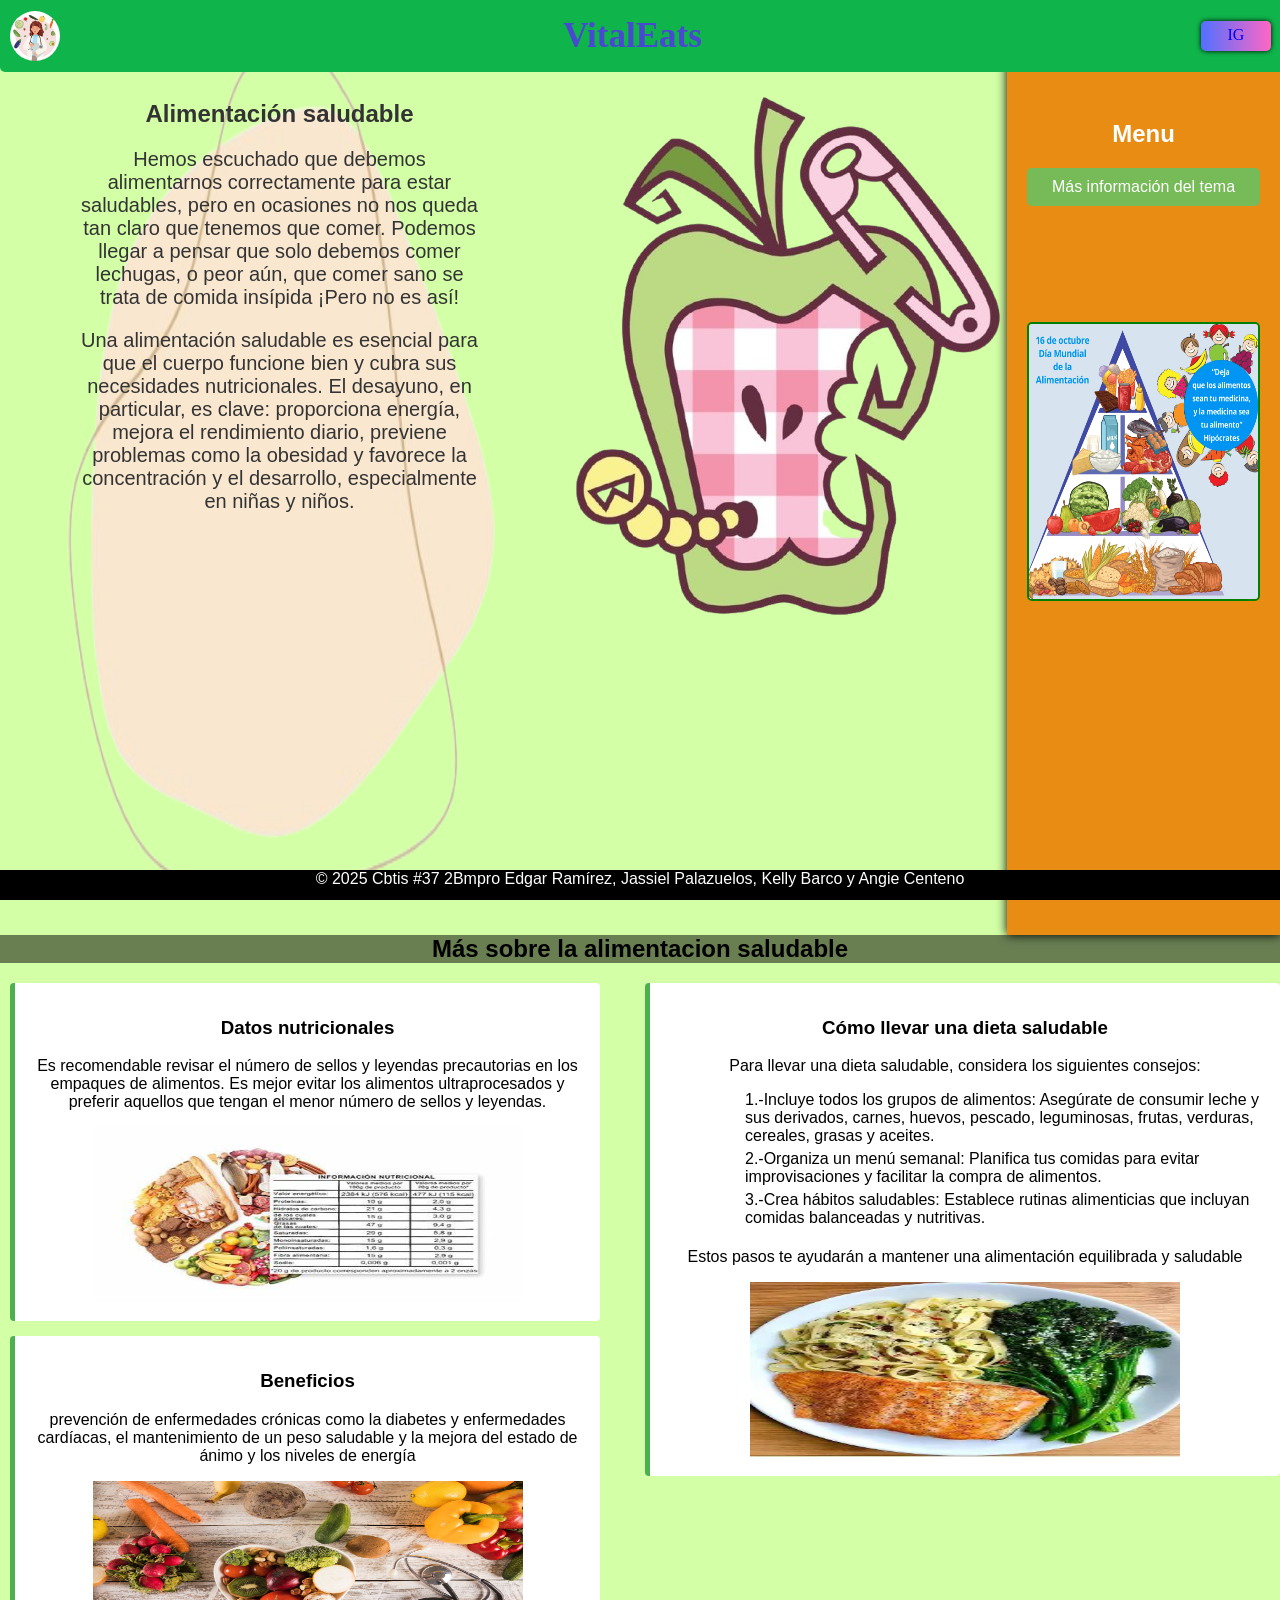
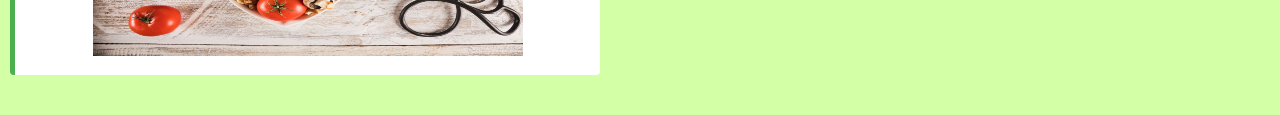
==== index.html @ 4f3aca98 "Add files via upload" ====
<!DOCTYPE html>
<html lang="es">
    <head>
        <meta charset="UTF-8">
        <meta name="viewport" content="width=device-width, initial-scale=1.0">
        <title>VitalEats</title>
        <link rel="stylesheet" href="style2.css">
        <link rel="icon" href="iconwebremovebgpreview.png" type="image.jpg sizes="16x16">
    </head>
    <body>

        <header class="menu">
            <div class="logo">
                <img src="Icon.jpg">
            </div>
            <nav class="navegacion">
                <h2>VitalEats</h2>
            </nav>
            <div class="insta">
                <a href="https://www.instagram.com/mz_bodrio?igsh=MTN3NWNsdGsyYmhqbQ==">IG</a>
            </div>
        </header>
        <div class="content">
            <div class="seccion-destacada">
                <div class="contenido">
                    <h2>Alimentación saludable</h2>
                    <p>Hemos escuchado que debemos alimentarnos correctamente para estar saludables, pero en ocasiones no nos queda tan claro que tenemos que comer. Podemos llegar a pensar que solo debemos comer lechugas, o peor aún, que comer sano se trata de comida insípida ¡Pero no es así!</p>
                    <p>Una alimentación saludable es esencial para que el cuerpo funcione bien y cubra sus necesidades nutricionales. El desayuno, en particular, es clave: proporciona energía, mejora el rendimiento diario, previene problemas como la obesidad y favorece la concentración y el desarrollo, especialmente en niñas y niños.</p>
                </div>
            </div>
            <div class="imagenizquierda">
                <img src="manzanaremovebgpreview.png" alt="">
            </div>
            <aside class="menulateral">
                <h2>Menu</h2>
                    <ul class="menuplegable">
                        <li class="colorboton">Más información del tema
                            <ul>
                                <li><a href="recetassaludables.html">Recetas saludables</a></li>
                                <li><a href="beneficios.html">beneficios</a></li>
                                <li><a href="rutinasyplato.html">Rutinas y plato del buen comer</a></li>
                            </ul>
                        </li>
                    </ul>
                    <img src="imagenaside.png" class="imagenaside">
                </ul>
            </aside>
        </div>

        <section class="masinfo">
            <h2>Más sobre la alimentacion saludable</h2>
            <div class="infoderecha">
                <h3>Cómo llevar una dieta saludable</h3>
                <p>Para llevar una dieta saludable, considera los siguientes consejos:</p>
                <ul>
                    <ol>1.-Incluye todos los grupos de alimentos: Asegúrate de consumir leche y sus derivados, carnes, huevos, pescado, leguminosas, frutas, verduras, cereales, grasas y aceites. </ol>
                    <ol>2.-Organiza un menú semanal: Planifica tus comidas para evitar improvisaciones y facilitar la compra de alimentos.</ol>
                    <ol>3.-Crea hábitos saludables: Establece rutinas alimenticias que incluyan comidas balanceadas y nutritivas.</ol>
                </ul>
                <p>Estos pasos te ayudarán a mantener una alimentación equilibrada y saludable</p>
                <img src="OIP4.png">
            </div>

            <div class="infobox">
                <div class="info">
                    <h3>Datos nutricionales</h3>
                    <p>Es recomendable revisar el número de sellos y leyendas precautorias en los empaques de alimentos. Es mejor evitar los alimentos ultraprocesados y preferir aquellos que tengan el menor número de sellos y leyendas.</p>
                    <img src="OIPPP.jpg">
                </div>

                <div class="info">
                    <h3>Beneficios</h3>
                    <p>prevención de enfermedades crónicas como la diabetes y enfermedades cardíacas, el mantenimiento de un peso saludable y la mejora del estado de ánimo y los niveles de energía</p>
                    <img src="dietasaludable.png">
                </div>
            </div>
        </section>

        <footer>
            © 2025 Cbtis #37 2Bmpro Edgar Ramírez, Jassiel Palazuelos, Kelly Barco y Angie Centeno
        </footer>

    </body>
</html>
---- style2.css ----
body{
    font-family: Arial, Helvetica, sans-serif;
    background-color: #d3ffa6;
    text-align: center;
    display: flex;
    flex-direction: column;
    margin: 0;
    padding: 0;
}

.navegacion h2{
    text-align: center;
    margin-bottom: 30px;
    font-size: 35px;
    font-family: italic;
    color: rgb(72, 72, 210);
}

header{
    position: fixed;
    width: 100%;
}

footer{
    text-align: center;
    height: 30px;
    background-color: black;
    color: white;
    position: fixed;
    bottom: 0;
    width: 100%;
}

.menu{
    align-items: center;
    justify-content: space-between;
    display: flex;
    text-align: right;
    background-color: rgb(15, 180, 75);
    border-bottom-left-radius: 5px;
    padding: 6px;
    height: 60px;
}

.insta a{
    font-family: italic;
    text-decoration: none;
}

.insta{
    background: linear-gradient(to right, #5170ff, #ff66c4);
    border-radius: 5px;
    float: right;
    text-align: center;
    box-shadow: 0px 0px  5px rgb(0, 0, 0, 1);
    padding-top: 5px;
    margin-right: 15px;
    width: 70px;
    height: 25px;
    transition: transform 0.7s ease;
}

.insta:hover{
    transform: scale(1.1);
}

.seccion-destacada {
  background-image: url("Diseño_sin_título__1_removebgpreview.png");
  background-repeat: no-repeat;
  background-position: center;
  background-size: 60vw 95vh;
  padding: 80px ;
  margin-right: auto;
  color: #333;
}

.seccion-destacada p{
  font-size: 20px;
  text-align: center;
}

.imagenizquierda{
  height: 95vh;
  margin-top: 80px;
}

ul, li{
    list-style: none;
}

.colorboton{
    padding: 10px;
    background-color: #76bb58;
    border-radius: 5px;
}

.menuplegable li ul{
    margin-top: 5px;
    margin-left: -10px;
    background-color: #76bb58;
    display: none;
    position: absolute;
    border-radius: 5px;
}

.menuplegable li:hover  ul{
    display: block;
    width: 247px;
}

.imagenaside{
    margin-top: 100px;
    width: 229px;
    height: 275px;
    border: solid 2px green;
    border-radius: 5px;
}

.logo{
    display: flex;
    align-items: center;
    text-align: left;
    height: 20px;
}

.logo img{
    border-radius: 50%;
    padding: 4px;
    width: 50px;
    height: auto;
    transition: transform 0.7s ease;
}

.logo img:hover{
    transform: scale(1.05);
}

.content {
    display: flex;
    flex: 1;
}

.container img{
    margin-right: 400px;
    margin-top: 100px;
    width: 300px;
    height: auto;
}

.menulateral {
    flex: 0.5;
    background: #e88c13;
    color: white;
    height: auto;
    padding: 20px;
    box-shadow: 0 0 10px rgba(0, 0, 0, 1);
}

.menulateral h2 {
    text-align: center;
    margin-top: 100px;
    margin-bottom: 20px;
}

.menulateral ul {
    list-style: none;
    padding: 0;
}

.menulateral ul li {
    margin: 15px 0;
}

.menulateral ul li a {
    text-decoration: none;
    color: white;
    font-size: 18px;
    padding: 10px;
    display: block;
    border-radius: 5px;
    transition: background 0.3s ease;
}

.menulateral ul li a:hover {
    background: #cfb48b;
}

.masinfo h2{
  margin-top: 0;
  background-color: rgba(0, 0, 0, 0.5);
}

.infobox {
  margin-bottom: 40px;
  justify-content: center;
  align-items: stretch;
  flex-wrap: wrap;
  display: flex;
  flex-direction: column;
  gap: 15px;
  width: 600px;
}

.infoderecha img{
  width: 430px;
  height: 175px;
}

.infoderecha ol{
  padding-bottom: 5px;
  text-align: left;
}

.info img{
  width: 430px;
  height: 175px;
}

.infoderecha{
  height: auto;
  gap: 15px;
  width: 600px;
  float: right;
  margin-right: auto;
}

.info, .infoderecha {
  flex: 1;
  margin-left: 10px;
  background: white;
  padding: 15px;
  border-left: 5px solid #4caf50;
  border-radius: 4px;
}
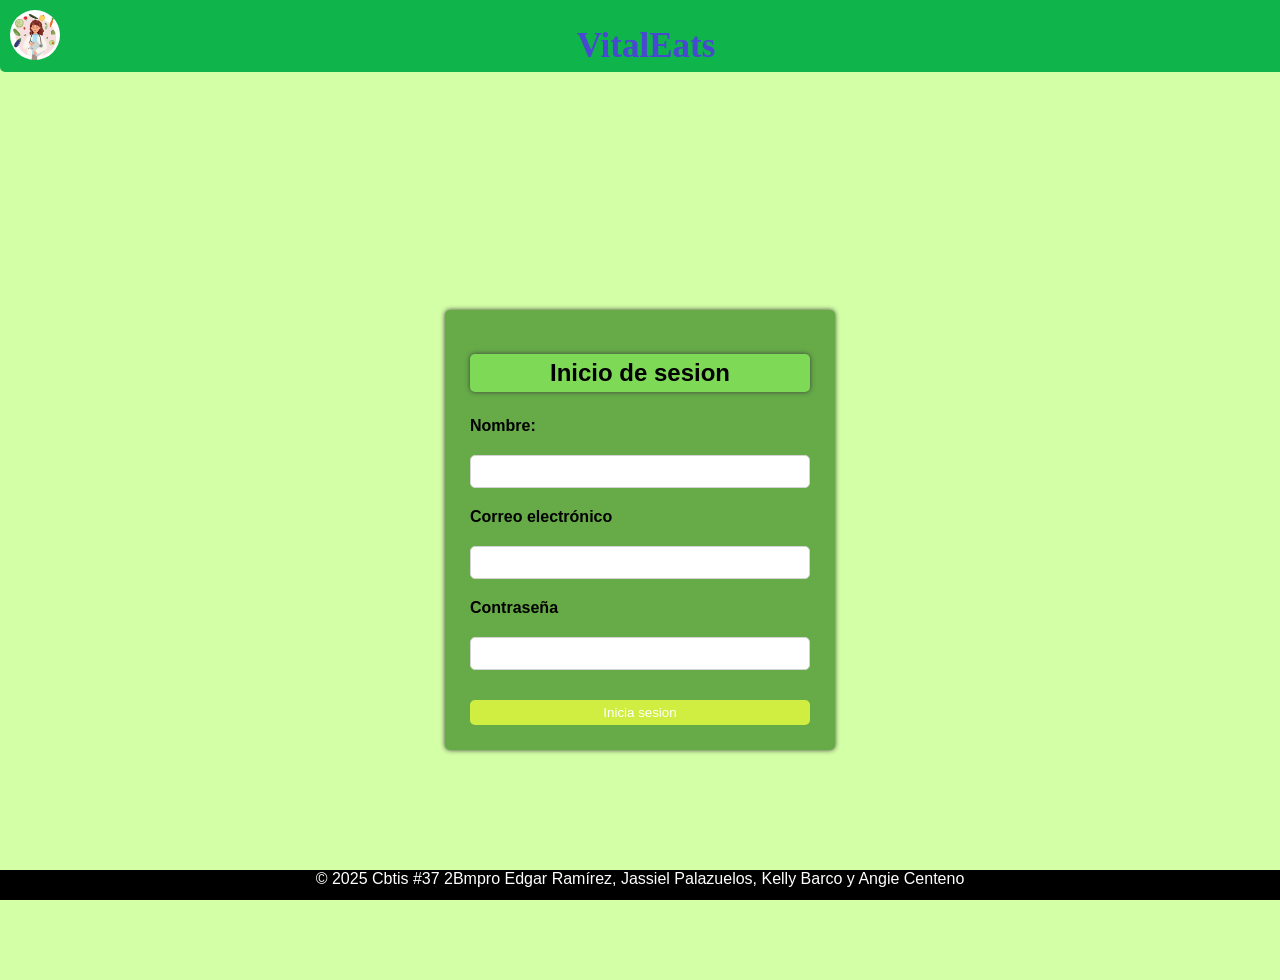
==== commit b43e10a7: "Update and rename inciodesesion.html to index.html" ====
--- a/index.html
+++ b/index.html
@@ -3,12 +3,11 @@
     <head>
         <meta charset="UTF-8">
         <meta name="viewport" content="width=device-width, initial-scale=1.0">
-        <title>VitalEats</title>
-        <link rel="stylesheet" href="style2.css">
-        <link rel="icon" href="iconwebremovebgpreview.png" type="image.jpg sizes="16x16">
+        <title>Inicia sesion</title>
+        <link rel="stylesheet" href="style.css">
+        <link rel="icon" href="iconwebremovebgpreview.png"image.jpg sizes="16x16">
     </head>
     <body>
-
         <header class="menu">
             <div class="logo">
                 <img src="Icon.jpg">
@@ -16,69 +15,26 @@
             <nav class="navegacion">
                 <h2>VitalEats</h2>
             </nav>
-            <div class="insta">
-                <a href="https://www.instagram.com/mz_bodrio?igsh=MTN3NWNsdGsyYmhqbQ==">IG</a>
-            </div>
         </header>
-        <div class="content">
-            <div class="seccion-destacada">
-                <div class="contenido">
-                    <h2>Alimentación saludable</h2>
-                    <p>Hemos escuchado que debemos alimentarnos correctamente para estar saludables, pero en ocasiones no nos queda tan claro que tenemos que comer. Podemos llegar a pensar que solo debemos comer lechugas, o peor aún, que comer sano se trata de comida insípida ¡Pero no es así!</p>
-                    <p>Una alimentación saludable es esencial para que el cuerpo funcione bien y cubra sus necesidades nutricionales. El desayuno, en particular, es clave: proporciona energía, mejora el rendimiento diario, previene problemas como la obesidad y favorece la concentración y el desarrollo, especialmente en niñas y niños.</p>
-                </div>
-            </div>
-            <div class="imagenizquierda">
-                <img src="manzanaremovebgpreview.png" alt="">
-            </div>
-            <aside class="menulateral">
-                <h2>Menu</h2>
-                    <ul class="menuplegable">
-                        <li class="colorboton">Más información del tema
-                            <ul>
-                                <li><a href="recetassaludables.html">Recetas saludables</a></li>
-                                <li><a href="beneficios.html">beneficios</a></li>
-                                <li><a href="rutinasyplato.html">Rutinas y plato del buen comer</a></li>
-                            </ul>
-                        </li>
-                    </ul>
-                    <img src="imagenaside.png" class="imagenaside">
-                </ul>
-            </aside>
-        </div>
 
-        <section class="masinfo">
-            <h2>Más sobre la alimentacion saludable</h2>
-            <div class="infoderecha">
-                <h3>Cómo llevar una dieta saludable</h3>
-                <p>Para llevar una dieta saludable, considera los siguientes consejos:</p>
-                <ul>
-                    <ol>1.-Incluye todos los grupos de alimentos: Asegúrate de consumir leche y sus derivados, carnes, huevos, pescado, leguminosas, frutas, verduras, cereales, grasas y aceites. </ol>
-                    <ol>2.-Organiza un menú semanal: Planifica tus comidas para evitar improvisaciones y facilitar la compra de alimentos.</ol>
-                    <ol>3.-Crea hábitos saludables: Establece rutinas alimenticias que incluyan comidas balanceadas y nutritivas.</ol>
-                </ul>
-                <p>Estos pasos te ayudarán a mantener una alimentación equilibrada y saludable</p>
-                <img src="OIP4.png">
-            </div>
+        <form action="index.html" method="get">
+            <h2>Inicio de sesion</h2>
+            
+            <label for="nombre">Nombre:</label>
+            <input type="text" id="nombre" required>
 
-            <div class="infobox">
-                <div class="info">
-                    <h3>Datos nutricionales</h3>
-                    <p>Es recomendable revisar el número de sellos y leyendas precautorias en los empaques de alimentos. Es mejor evitar los alimentos ultraprocesados y preferir aquellos que tengan el menor número de sellos y leyendas.</p>
-                    <img src="OIPPP.jpg">
-                </div>
+            <label for="email">Correo electrónico</label>
+            <input type="email" name="email" id="email" required >
 
-                <div class="info">
-                    <h3>Beneficios</h3>
-                    <p>prevención de enfermedades crónicas como la diabetes y enfermedades cardíacas, el mantenimiento de un peso saludable y la mejora del estado de ánimo y los niveles de energía</p>
-                    <img src="dietasaludable.png">
-                </div>
-            </div>
-        </section>
+            <label for="password">Contraseña</label>
+            <input type="password" name="password" id="password" required >
+
+            <button type="submit">Inicia sesion</button>
+        </form>
 
         <footer>
             © 2025 Cbtis #37 2Bmpro Edgar Ramírez, Jassiel Palazuelos, Kelly Barco y Angie Centeno
         </footer>
 
     </body>
-</html>+</html>
--- a/style.css
+++ b/style.css
@@ -0,0 +1,118 @@
+body{
+    font-family: Arial, Helvetica, sans-serif;
+    background-color: #d3ffa6;
+    display: flex;
+    padding-top: 80px;
+    justify-content: center;
+    align-items: center;
+    height: 100vh;
+    margin: 0;
+}
+
+header{
+    position: fixed;
+    width: 100%;
+}
+
+footer{
+    text-align: center;
+    height: 30px;
+    background-color: black;
+    color: white;
+    position: fixed;
+    bottom: 0;
+    width: 100%;
+}
+
+.menu{
+    top: 0;
+    left: 0;
+    background-color: #3498db;
+    color: white;
+    text-align: center;
+    padding: 6px;
+    text-align: right;
+    background-color: rgb(15, 180, 75);
+    border-bottom-left-radius: 5px;
+    height: 60px;
+}
+
+.navegacion h2{
+    text-align: center;
+    margin-top: 0px;
+    font-size: 35px;
+    font-family: italic;
+    color: rgb(72, 72, 210);
+}
+
+.logo{
+    text-align: left;
+    height: 20px;
+}
+
+.logo img{
+    border-radius: 50%;
+    padding: 4px;
+    width: 50px;
+    height: auto;
+    transition: transform 0.7s ease;
+}
+
+.logo img:hover{
+    transform: scale(1.05);
+}
+
+form{
+    background-color: #66ab48;
+    padding: 25px;
+    width: 340px;
+    gap: 15px;
+    border-radius: 5px;
+    box-shadow: 0px 0px 5px rgb(63, 63, 63);
+    display: flex;
+    flex-direction: column;
+}
+
+form h2{
+    background-color: #7ed957;
+    text-align: center;
+    padding: 5px;
+    margin-bottom: 5px;
+    border-radius: 5px;
+    box-shadow: 0px 0px 5px rgb(63, 63, 63);
+    color: #000;
+}
+
+label{
+    font-size: 18x;
+    font-weight: bold;
+    margin-top: 5px;
+}
+
+input{
+    padding: 8px;
+    margin-top: 5px;
+    border: 1px solid lightgray;
+    border-radius: 5px;
+    cursor: pointer;
+}
+
+input:hover{
+    box-shadow: 0px 0px 8px rgb(63, 63, 63);
+}
+
+button{
+    margin-top: 15px;
+    background-color: #d0ed41;
+    color: white;
+    border: none;
+    border-radius: 5px;
+    padding: 5px;
+    cursor: pointer;
+    transition: background 0,3s;
+}
+
+button:hover{
+    background-color: #7ed957;
+    box-shadow: 0px 0px 8px rgb(63, 63, 63);
+}
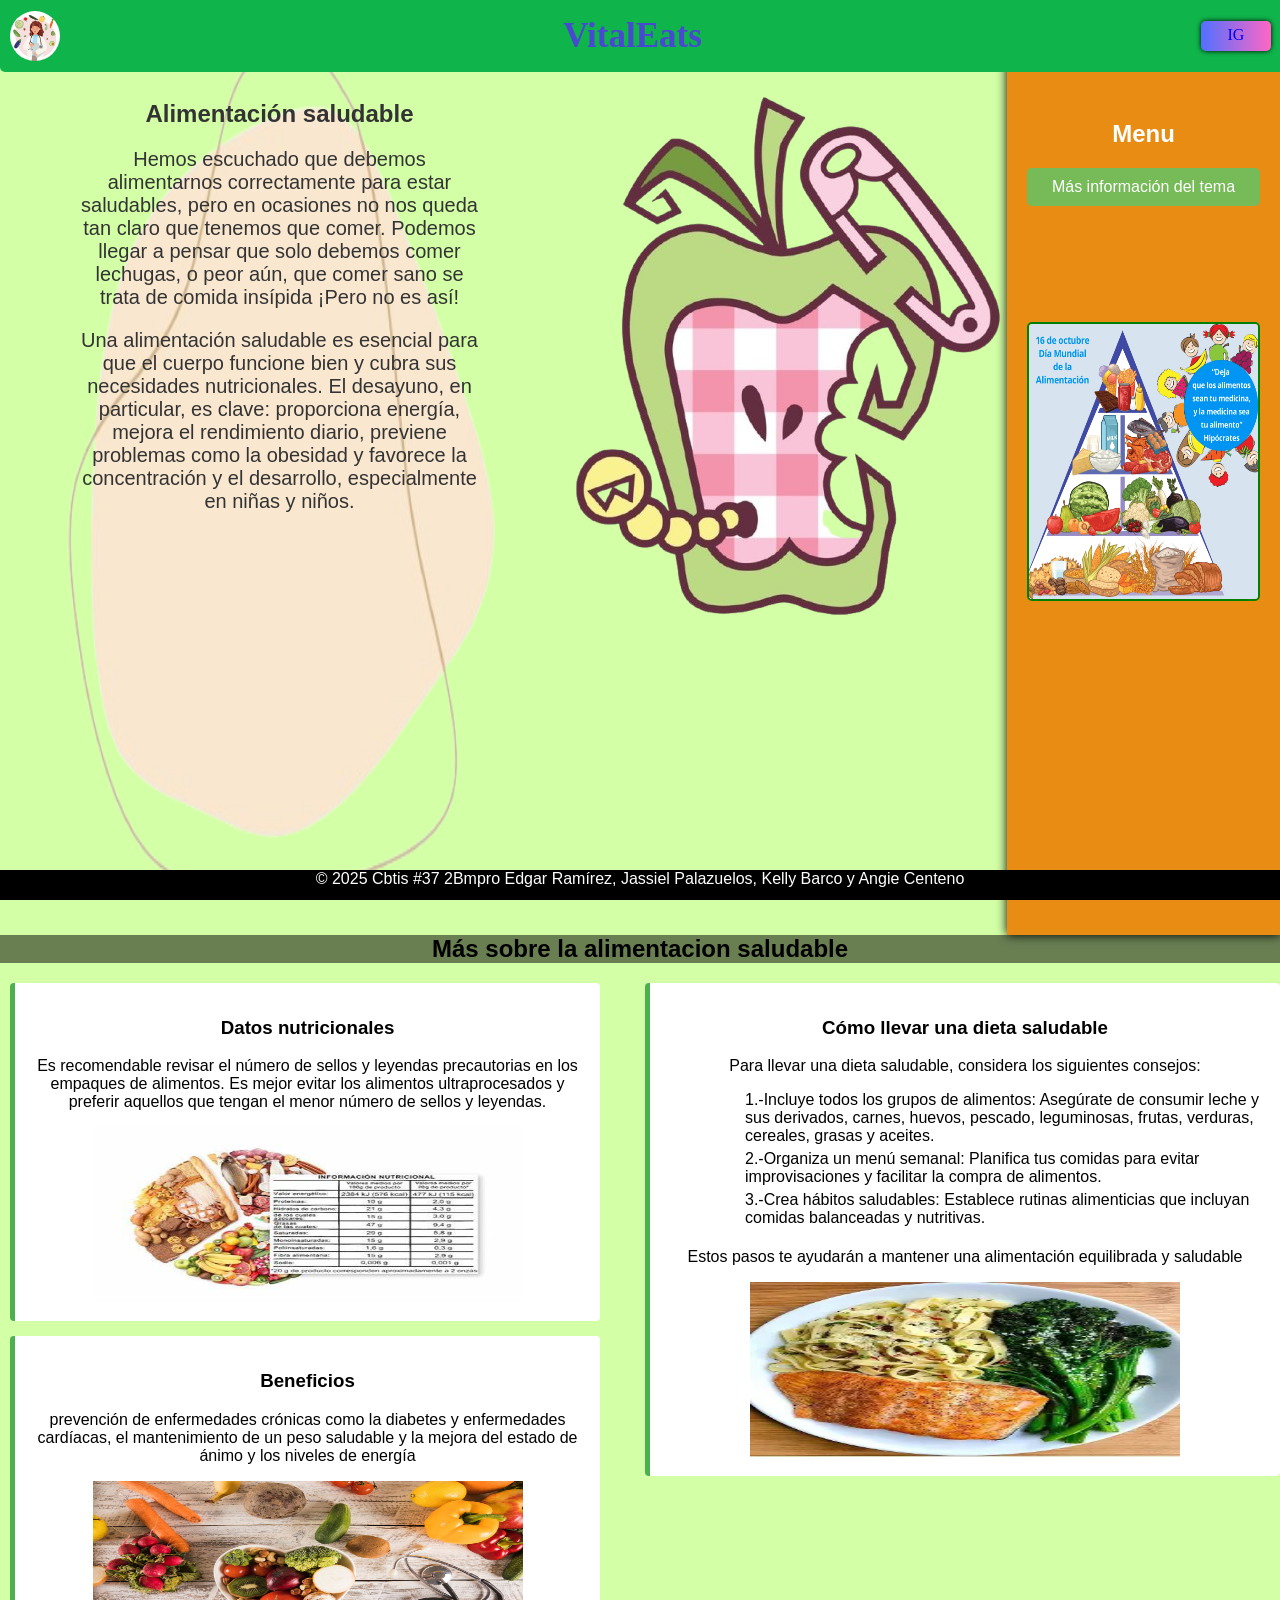
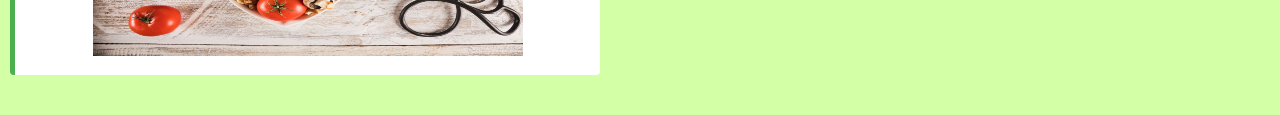
==== commit f4bf6a90: "Update and rename index2.html to index.html" ====
--- a/index.html
+++ b/index.html
@@ -3,11 +3,12 @@
     <head>
         <meta charset="UTF-8">
         <meta name="viewport" content="width=device-width, initial-scale=1.0">
-        <title>Inicia sesion</title>
-        <link rel="stylesheet" href="style.css">
-        <link rel="icon" href="iconwebremovebgpreview.png"image.jpg sizes="16x16">
+        <title>VitalEats</title>
+        <link rel="stylesheet" href="style2.css">
+        <link rel="icon" href="iconwebremovebgpreview.png" type="image.jpg sizes="16x16">
     </head>
     <body>
+
         <header class="menu">
             <div class="logo">
                 <img src="Icon.jpg">
@@ -15,22 +16,65 @@
             <nav class="navegacion">
                 <h2>VitalEats</h2>
             </nav>
+            <div class="insta">
+                <a href="https://www.instagram.com/mz_bodrio?igsh=MTN3NWNsdGsyYmhqbQ==">IG</a>
+            </div>
         </header>
+        <div class="content">
+            <div class="seccion-destacada">
+                <div class="contenido">
+                    <h2>Alimentación saludable</h2>
+                    <p>Hemos escuchado que debemos alimentarnos correctamente para estar saludables, pero en ocasiones no nos queda tan claro que tenemos que comer. Podemos llegar a pensar que solo debemos comer lechugas, o peor aún, que comer sano se trata de comida insípida ¡Pero no es así!</p>
+                    <p>Una alimentación saludable es esencial para que el cuerpo funcione bien y cubra sus necesidades nutricionales. El desayuno, en particular, es clave: proporciona energía, mejora el rendimiento diario, previene problemas como la obesidad y favorece la concentración y el desarrollo, especialmente en niñas y niños.</p>
+                </div>
+            </div>
+            <div class="imagenizquierda">
+                <img src="manzanaremovebgpreview.png" alt="">
+            </div>
+            <aside class="menulateral">
+                <h2>Menu</h2>
+                    <ul class="menuplegable">
+                        <li class="colorboton">Más información del tema
+                            <ul>
+                                <li><a href="recetassaludables.html">Recetas saludables</a></li>
+                                <li><a href="beneficios.html">beneficios</a></li>
+                                <li><a href="rutinasyplato.html">Rutinas y plato del buen comer</a></li>
+                            </ul>
+                        </li>
+                    </ul>
+                    <img src="imagenaside.png" class="imagenaside">
+                </ul>
+            </aside>
+        </div>
 
-        <form action="index.html" method="get">
-            <h2>Inicio de sesion</h2>
-            
-            <label for="nombre">Nombre:</label>
-            <input type="text" id="nombre" required>
+        <section class="masinfo">
+            <h2>Más sobre la alimentacion saludable</h2>
+            <div class="infoderecha">
+                <h3>Cómo llevar una dieta saludable</h3>
+                <p>Para llevar una dieta saludable, considera los siguientes consejos:</p>
+                <ul>
+                    <ol>1.-Incluye todos los grupos de alimentos: Asegúrate de consumir leche y sus derivados, carnes, huevos, pescado, leguminosas, frutas, verduras, cereales, grasas y aceites. </ol>
+                    <ol>2.-Organiza un menú semanal: Planifica tus comidas para evitar improvisaciones y facilitar la compra de alimentos.</ol>
+                    <ol>3.-Crea hábitos saludables: Establece rutinas alimenticias que incluyan comidas balanceadas y nutritivas.</ol>
+                </ul>
+                <p>Estos pasos te ayudarán a mantener una alimentación equilibrada y saludable</p>
+                <img src="OIP4.png">
+            </div>
 
-            <label for="email">Correo electrónico</label>
-            <input type="email" name="email" id="email" required >
+            <div class="infobox">
+                <div class="info">
+                    <h3>Datos nutricionales</h3>
+                    <p>Es recomendable revisar el número de sellos y leyendas precautorias en los empaques de alimentos. Es mejor evitar los alimentos ultraprocesados y preferir aquellos que tengan el menor número de sellos y leyendas.</p>
+                    <img src="OIPPP.jpg">
+                </div>
 
-            <label for="password">Contraseña</label>
-            <input type="password" name="password" id="password" required >
-
-            <button type="submit">Inicia sesion</button>
-        </form>
+                <div class="info">
+                    <h3>Beneficios</h3>
+                    <p>prevención de enfermedades crónicas como la diabetes y enfermedades cardíacas, el mantenimiento de un peso saludable y la mejora del estado de ánimo y los niveles de energía</p>
+                    <img src="dietasaludable.png">
+                </div>
+            </div>
+        </section>
 
         <footer>
             © 2025 Cbtis #37 2Bmpro Edgar Ramírez, Jassiel Palazuelos, Kelly Barco y Angie Centeno
--- a/style2.css
+++ b/style2.css
@@ -0,0 +1,234 @@
+body{
+    font-family: Arial, Helvetica, sans-serif;
+    background-color: #d3ffa6;
+    text-align: center;
+    display: flex;
+    flex-direction: column;
+    margin: 0;
+    padding: 0;
+}
+
+.navegacion h2{
+    text-align: center;
+    margin-bottom: 30px;
+    font-size: 35px;
+    font-family: italic;
+    color: rgb(72, 72, 210);
+}
+
+header{
+    position: fixed;
+    width: 100%;
+}
+
+footer{
+    text-align: center;
+    height: 30px;
+    background-color: black;
+    color: white;
+    position: fixed;
+    bottom: 0;
+    width: 100%;
+}
+
+.menu{
+    align-items: center;
+    justify-content: space-between;
+    display: flex;
+    text-align: right;
+    background-color: rgb(15, 180, 75);
+    border-bottom-left-radius: 5px;
+    padding: 6px;
+    height: 60px;
+}
+
+.insta a{
+    font-family: italic;
+    text-decoration: none;
+}
+
+.insta{
+    background: linear-gradient(to right, #5170ff, #ff66c4);
+    border-radius: 5px;
+    float: right;
+    text-align: center;
+    box-shadow: 0px 0px  5px rgb(0, 0, 0, 1);
+    padding-top: 5px;
+    margin-right: 15px;
+    width: 70px;
+    height: 25px;
+    transition: transform 0.7s ease;
+}
+
+.insta:hover{
+    transform: scale(1.1);
+}
+
+.seccion-destacada {
+  background-image: url("Diseño_sin_título__1_removebgpreview.png");
+  background-repeat: no-repeat;
+  background-position: center;
+  background-size: 60vw 95vh;
+  padding: 80px ;
+  margin-right: auto;
+  color: #333;
+}
+
+.seccion-destacada p{
+  font-size: 20px;
+  text-align: center;
+}
+
+.imagenizquierda{
+  height: 95vh;
+  margin-top: 80px;
+}
+
+ul, li{
+    list-style: none;
+}
+
+.colorboton{
+    padding: 10px;
+    background-color: #76bb58;
+    border-radius: 5px;
+}
+
+.menuplegable li ul{
+    margin-top: 5px;
+    margin-left: -10px;
+    background-color: #76bb58;
+    display: none;
+    position: absolute;
+    border-radius: 5px;
+}
+
+.menuplegable li:hover  ul{
+    display: block;
+    width: 247px;
+}
+
+.imagenaside{
+    margin-top: 100px;
+    width: 229px;
+    height: 275px;
+    border: solid 2px green;
+    border-radius: 5px;
+}
+
+.logo{
+    display: flex;
+    align-items: center;
+    text-align: left;
+    height: 20px;
+}
+
+.logo img{
+    border-radius: 50%;
+    padding: 4px;
+    width: 50px;
+    height: auto;
+    transition: transform 0.7s ease;
+}
+
+.logo img:hover{
+    transform: scale(1.05);
+}
+
+.content {
+    display: flex;
+    flex: 1;
+}
+
+.container img{
+    margin-right: 400px;
+    margin-top: 100px;
+    width: 300px;
+    height: auto;
+}
+
+.menulateral {
+    flex: 0.5;
+    background: #e88c13;
+    color: white;
+    height: auto;
+    padding: 20px;
+    box-shadow: 0 0 10px rgba(0, 0, 0, 1);
+}
+
+.menulateral h2 {
+    text-align: center;
+    margin-top: 100px;
+    margin-bottom: 20px;
+}
+
+.menulateral ul {
+    list-style: none;
+    padding: 0;
+}
+
+.menulateral ul li {
+    margin: 15px 0;
+}
+
+.menulateral ul li a {
+    text-decoration: none;
+    color: white;
+    font-size: 18px;
+    padding: 10px;
+    display: block;
+    border-radius: 5px;
+    transition: background 0.3s ease;
+}
+
+.menulateral ul li a:hover {
+    background: #cfb48b;
+}
+
+.masinfo h2{
+  margin-top: 0;
+  background-color: rgba(0, 0, 0, 0.5);
+}
+
+.infobox {
+  margin-bottom: 40px;
+  justify-content: center;
+  align-items: stretch;
+  flex-wrap: wrap;
+  display: flex;
+  flex-direction: column;
+  gap: 15px;
+  width: 600px;
+}
+
+.infoderecha img{
+  width: 430px;
+  height: 175px;
+}
+
+.infoderecha ol{
+  padding-bottom: 5px;
+  text-align: left;
+}
+
+.info img{
+  width: 430px;
+  height: 175px;
+}
+
+.infoderecha{
+  height: auto;
+  gap: 15px;
+  width: 600px;
+  float: right;
+  margin-right: auto;
+}
+
+.info, .infoderecha {
+  flex: 1;
+  margin-left: 10px;
+  background: white;
+  padding: 15px;
+  border-left: 5px solid #4caf50;
+  border-radius: 4px;
+}
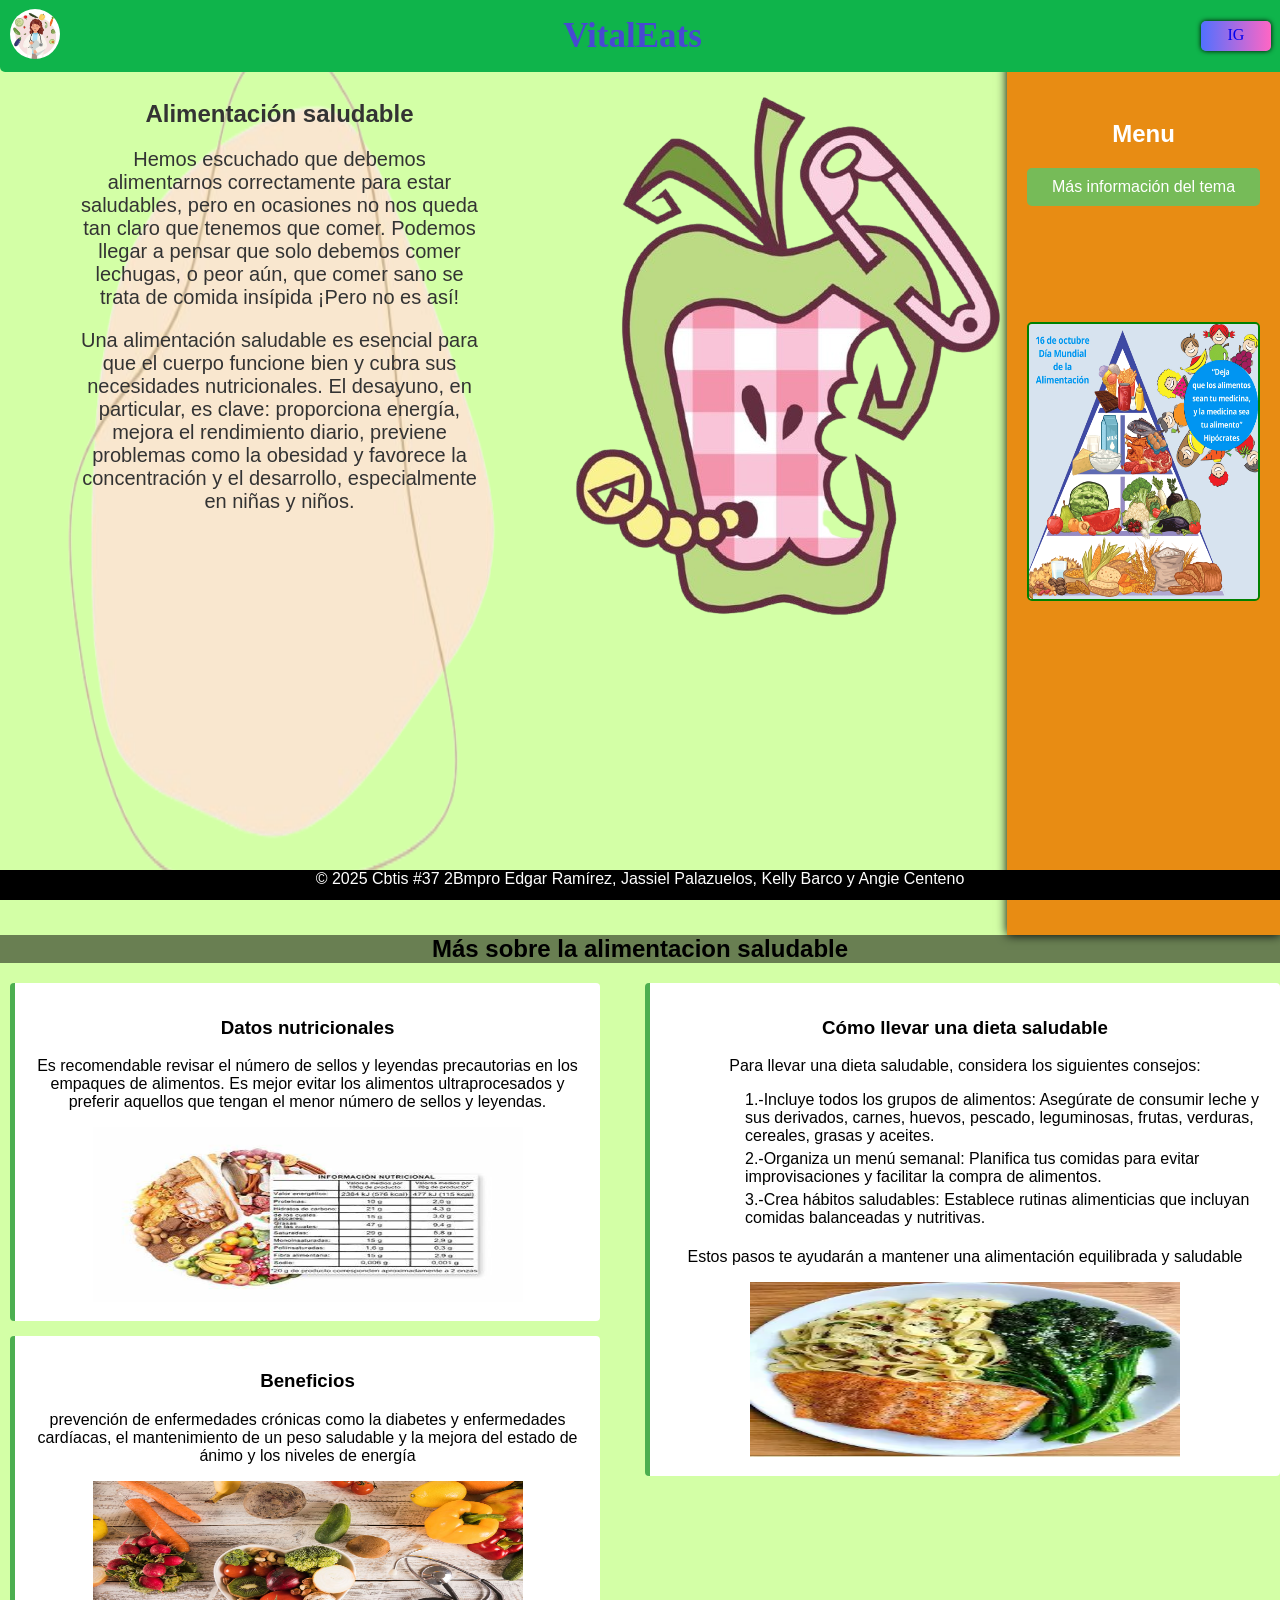
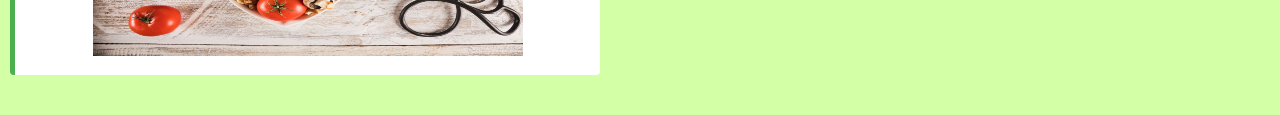
==== commit 75b8dafb: "Update index.html" ====
--- a/index.html
+++ b/index.html
@@ -11,7 +11,9 @@
 
         <header class="menu">
             <div class="logo">
-                <img src="Icon.jpg">
+                <a href="inicio.html">
+                    <img src="Icon.jpg">
+                </a>
             </div>
             <nav class="navegacion">
                 <h2>VitalEats</h2>
